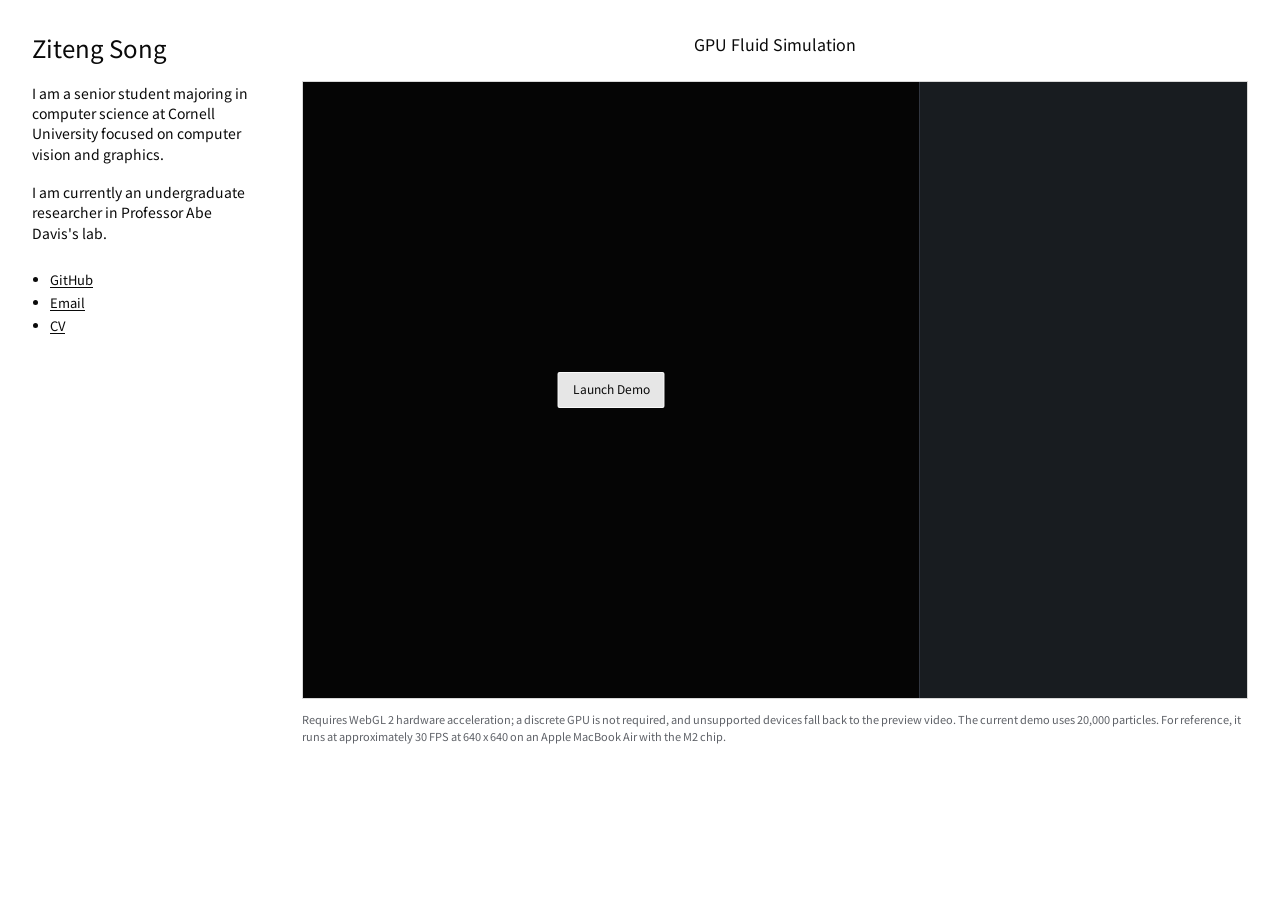
==== fluid-demo/index.html @ e5c08aec "Update fluid demo performance note" ====
<!doctype html>
<html lang="en">
  <head>
    <meta charset="utf-8" />
    <meta name="viewport" content="width=device-width, initial-scale=1" />
    <meta
      name="description"
      content="Interactive GPU fluid simulation demo by Ziteng Song."
    />
    <title>GPU Fluid Simulation | Ziteng Song</title>
    <link rel="preconnect" href="https://fonts.googleapis.com" />
    <link rel="preconnect" href="https://fonts.gstatic.com" crossorigin />
    <link
      href="https://fonts.googleapis.com/css2?family=Noto+Sans+JP:wght@400;700&family=Space+Mono:ital,wght@0,400;0,700;1,400&display=swap"
      rel="stylesheet"
    />
    <link rel="stylesheet" href="../layout.css" />
    <link rel="stylesheet" href="../styles.css" />
    <link rel="stylesheet" href="./demo.css" />
  </head>
  <body>
    <main class="site-layout">
      <aside class="site-sidebar profile-column" aria-label="Profile">
        <h1 class="site-name">Ziteng Song</h1>
        <p>
          I am a senior student majoring in computer science at Cornell University focused on computer vision
          and graphics.
        </p>
        <p>
          I am currently an undergraduate researcher in Professor Abe Davis's lab.
        </p>
        <ul class="profile-links" aria-label="Links">
          <li><a href="https://github.com/tssensei">GitHub</a></li>
          <li><a href="mailto:zs292@cornell.edu">Email</a></li>
          <li><a href="#">CV</a></li>
        </ul>
      </aside>
      <section class="fluid-demo-column" aria-labelledby="fluid-demo-title">
        <h2 id="fluid-demo-title">GPU Fluid Simulation</h2>
        <div class="fluid-demo-stage" id="fluid-demo-stage">
          <div class="fluid-demo-preview">
            <video
              class="fluid-demo-fallback"
              src="../img/fluid-loop-v3.mp4"
              autoplay
              muted
              loop
              playsinline
              preload="metadata"
            ></video>
            <button class="fluid-demo-launch" id="fluid-demo-launch" type="button">Launch Demo</button>
            <p class="fluid-demo-status" id="fluid-demo-status" role="status" hidden></p>
          </div>
          <div class="fluid-demo-panel-placeholder" aria-hidden="true"></div>
        </div>
        <p class="fluid-demo-note">
          Requires WebGL 2 hardware acceleration; a discrete GPU is not required, and unsupported devices fall
          back to the preview video. The current demo uses 20,000 particles. For reference, it runs at approximately
          30 FPS at 640 x 640 on an Apple MacBook Air with the M2 chip.
        </p>
      </section>
    </main>
    <script src="./demo.js" defer></script>
  </body>
</html>
---- layout.css ----
html {
  scrollbar-gutter: stable both-edges;
}

.site-layout {
  display: grid;
  grid-template-columns: 270px minmax(420px, 1fr);
  width: min(1180px, calc(100vw - 64px));
  margin: 34px auto 72px;
}

.site-sidebar {
  min-width: 0;
  padding-right: 32px;
}

.site-name {
  margin: 0;
  padding: 0;
  font-size: 24px;
  font-weight: 400;
  line-height: 1.2;
  letter-spacing: 0;
}

@media (max-width: 920px) {
  .site-layout {
    grid-template-columns: 1fr;
    width: min(680px, calc(100vw - 40px));
    margin-top: 28px;
  }

  .site-sidebar {
    padding-right: 0;
  }
}

@media (max-width: 560px) {
  .site-layout {
    width: calc(100vw - 32px);
  }
}
---- styles.css ----
*, *::before, *::after {
  box-sizing: border-box;
  margin: 0;
  padding: 0;
}

:root {
  --black: #0a0a0a;
  --white: #fff;
  --red: #d10000;
  --mid: #5f6268;
  --light-rule: #d8d8d8;
  --border: 1px solid #d8d8d8;
}

html,
body {
  min-height: 100%;
}

body {
  background: var(--white);
  color: var(--black);
  font-family: "Noto Sans JP", "Space Mono", monospace, sans-serif;
  font-size: 13px;
  line-height: 1.55;
}

a {
  color: inherit;
  text-decoration: underline;
  text-underline-offset: 2px;
}

a:hover {
  color: var(--red);
}

.profile-column,
.projects-column {
  min-width: 0;
}

.profile-column h1 {
  margin-bottom: 20px;
}

.profile-column p {
  max-width: 220px;
  margin-bottom: 18px;
  color: var(--black);
  font-size: 14px;
  line-height: 1.45;
  letter-spacing: 0;
}

.profile-links {
  margin: 28px 0 0 18px;
}

.profile-links li {
  margin-bottom: 4px;
  color: var(--black);
  font-size: 13px;
  line-height: 1.45;
}

.projects-column > h2 {
  margin-bottom: 26px;
  font-size: 16px;
  font-weight: 400;
  line-height: 1.3;
  letter-spacing: 0;
  text-align: center;
}

.projects-column > h2 {
  padding: 0 24px;
}

.project-grid {
  display: grid;
  grid-template-columns: repeat(2, minmax(0, 1fr));
  gap: 0;
}

.project-stack {
  display: flex;
  min-width: 0;
  flex-direction: column;
}

.project-card {
  --project-copy-shift: 0px;
  position: relative;
  isolation: isolate;
  overflow: hidden;
  border: var(--border);
  background: var(--white);
}

.project-card::after {
  position: absolute;
  z-index: 1;
  inset: 0;
  background: rgba(255, 255, 255, 0.82);
  content: "";
  opacity: 0;
  pointer-events: none;
  transition: opacity 520ms cubic-bezier(0.22, 1, 0.36, 1);
}

.project-stack + .project-stack .project-card {
  border-left: 0;
}

.project-stack .project-card + .project-card {
  border-top: 0;
}

.project-thumb {
  position: relative;
  z-index: 0;
  border-bottom: var(--border);
  background: #ececec;
}

.project-thumb:empty {
  min-height: 108px;
}

.project-thumb img,
.project-thumb video {
  display: block;
  width: 100%;
  height: auto;
}

.project-thumb video {
  pointer-events: none;
}

.renderer-thumb {
  background:
    linear-gradient(140deg, rgba(10, 10, 10, 0.72), rgba(209, 0, 0, 0.72)),
    radial-gradient(circle at 70% 28%, #fff7c9 0 8%, transparent 9%),
    linear-gradient(35deg, #17201e, #72533f 52%, #1c2428);
}

.fluid-thumb {
  background:
    radial-gradient(circle at 24% 56%, rgba(255, 255, 255, 0.85) 0 5%, transparent 6%),
    radial-gradient(circle at 68% 42%, rgba(255, 255, 255, 0.72) 0 6%, transparent 7%),
    linear-gradient(135deg, #0c1320, #2d88a8 46%, #d7f0f0);
}

.gnome-thumb {
  background:
    radial-gradient(circle at 22% 62%, #c64d35 0 8%, transparent 9%),
    radial-gradient(circle at 72% 42%, #f5d56c 0 9%, transparent 10%),
    linear-gradient(150deg, #234d34, #84a65b 46%, #dfd8b8);
}

.chroma-thumb {
  background:
    linear-gradient(90deg, rgba(209, 0, 0, 0.72), transparent 28%),
    radial-gradient(circle at 72% 62%, #54a6a2 0 13%, transparent 14%),
    linear-gradient(135deg, #121516, #46505c 58%, #e6e3d6);
}

.project-copy {
  position: relative;
  z-index: 2;
  padding: 18px 17px;
}

.project-heading {
  transform: translateY(0);
  transition: transform 620ms cubic-bezier(0.22, 1, 0.36, 1);
  will-change: transform;
}

.project-details {
  position: absolute;
  z-index: 2;
  top: 88px;
  right: 17px;
  left: 17px;
  max-width: 430px;
  color: var(--black);
  opacity: 0;
  pointer-events: none;
  transform: translateY(14px);
  transition:
    opacity 360ms cubic-bezier(0.22, 1, 0.36, 1),
    transform 560ms cubic-bezier(0.22, 1, 0.36, 1);
}

.project-details-intro {
  max-width: 360px;
  margin-bottom: 22px;
  font-size: 12px;
  line-height: 1.5;
}

.project-details dl {
  display: grid;
  grid-template-columns: 92px minmax(0, 1fr);
  gap: 12px 16px;
  margin: 0;
}

.project-details dt,
.project-details dd {
  margin: 0;
  font-size: 11px;
  line-height: 1.5;
}

.project-details dt {
  color: var(--mid);
}

@media (hover: hover) {
  .project-card:hover::after {
    opacity: 1;
  }

  .project-card:hover .project-heading {
    transform: translateY(calc(-1 * var(--project-copy-shift)));
  }

  .renderer-card:hover .project-details {
    opacity: 1;
    transform: translateY(0);
    transition-delay: 280ms;
  }
}

.project-card:focus-within::after {
  opacity: 1;
}

.project-card:focus-within .project-heading {
  transform: translateY(calc(-1 * var(--project-copy-shift)));
}

.renderer-card:focus-within .project-details {
  opacity: 1;
  transform: translateY(0);
}

.project-copy h3 {
  margin-bottom: 2px;
  color: var(--black);
  font-size: 14px;
  font-weight: 400;
  line-height: 1.35;
  letter-spacing: 0;
}

.project-meta {
  color: var(--mid);
  font-size: 12px;
  line-height: 1.35;
  letter-spacing: 0;
}

.project-links {
  display: flex;
  align-items: flex-start;
  flex-direction: column;
  gap: 4px;
  margin-top: 10px;
  font-size: 11px;
  line-height: 1.3;
}

@media (prefers-reduced-motion: reduce) {
  .project-card::after,
  .project-heading,
  .project-details {
    transition-duration: 0.01ms;
  }
}

@media (max-width: 920px) {
  .profile-column {
    padding: 0;
    border: 0;
  }

  .projects-column {
    padding-top: 24px;
    border-top: var(--border);
  }

  .projects-column > h2 {
    text-align: left;
  }
}

@media (max-width: 560px) {
  .project-grid {
    display: flex;
    flex-direction: column;
  }

  .project-stack {
    display: contents;
  }

  .project-stack + .project-stack .project-card {
    border-left: var(--border);
  }

  .project-card {
    border-top: 0;
  }

  .renderer-card {
    order: 1;
    border-top: var(--border);
  }

  .fluid-card {
    order: 2;
  }

  .gnome-card {
    order: 3;
  }

  .chroma-card {
    order: 4;
  }
}
---- fluid-demo/demo.css ----
.fluid-demo-column {
  display: flex;
  min-width: 0;
  align-items: center;
  flex-direction: column;
  container-type: inline-size;
}

@media (min-width: 921px) {
  .site-layout {
    width: min(1250px, calc(100vw - 64px));
  }
}

.fluid-demo-column > h2 {
  margin-bottom: 26px;
  padding: 0 24px;
  font-size: 16px;
  font-weight: 400;
  line-height: 1.3;
  letter-spacing: 0;
  text-align: center;
}

.fluid-demo-stage {
  position: relative;
  display: grid;
  grid-template-columns: minmax(0, 64fr) minmax(0, 34fr);
  width: min(100%, 980px);
  aspect-ratio: 98 / 64;
  overflow: hidden;
  border: var(--border);
  background: #050505;
}

.fluid-demo-note {
  width: min(100%, 980px);
  margin: 12px 0 0;
  color: var(--mid);
  font-size: 11px;
  line-height: 1.55;
  letter-spacing: 0;
}

.fluid-demo-preview {
  position: relative;
  min-width: 0;
  min-height: 0;
  overflow: hidden;
  background: #050505;
}

.fluid-demo-panel-placeholder {
  min-width: 0;
  min-height: 0;
  border-left: 1px solid #313640;
  background: #181c20;
}

.fluid-demo-frame {
  position: absolute;
  inset: 0;
  display: block;
  width: 100%;
  height: 100%;
}

.fluid-demo-fallback {
  position: absolute;
  inset: 0;
  display: block;
  width: 100%;
  height: 100%;
  object-fit: contain;
}

.fluid-demo-frame {
  z-index: 2;
  border: 0;
  opacity: 0;
  transition: opacity 180ms ease-out;
}

@container (max-width: 820px) {
  .fluid-demo-stage {
    grid-template-columns: 1fr;
    grid-template-rows: min(100cqw, 640px) 420px;
    width: min(100%, 640px);
    height: calc(min(100cqw, 640px) + 420px);
    aspect-ratio: auto;
  }

  .fluid-demo-panel-placeholder {
    border-top: 1px solid #313640;
    border-left: 0;
  }

  .fluid-demo-note {
    width: min(100%, 640px);
  }
}

.fluid-demo-stage.is-ready .fluid-demo-frame {
  opacity: 1;
}

.fluid-demo-launch {
  position: absolute;
  z-index: 4;
  top: 50%;
  left: 50%;
  min-height: 36px;
  padding: 7px 14px;
  border: 1px solid rgba(255, 255, 255, 0.82);
  border-radius: 2px;
  background: rgba(255, 255, 255, 0.9);
  color: var(--black);
  font: inherit;
  font-size: 12px;
  letter-spacing: 0;
  cursor: pointer;
  transform: translate(-50%, -50%);
}

.fluid-demo-launch:hover,
.fluid-demo-launch:focus-visible {
  background: var(--white);
  outline: none;
}

.fluid-demo-launch:disabled {
  cursor: wait;
}

.fluid-demo-stage.is-ready .fluid-demo-launch {
  display: none;
}

.fluid-demo-status {
  position: absolute;
  z-index: 4;
  right: 12px;
  bottom: 12px;
  left: 12px;
  padding: 7px 9px;
  background: rgba(255, 255, 255, 0.9);
  color: var(--black);
  font-size: 11px;
  line-height: 1.4;
  overflow-wrap: anywhere;
  text-align: left;
}

@media (max-width: 920px) {
  .fluid-demo-column {
    margin-top: 24px;
    padding-top: 24px;
    border-top: var(--border);
  }

  .fluid-demo-column > h2 {
    align-self: stretch;
    text-align: left;
  }
}

@media (prefers-reduced-motion: reduce) {
  .fluid-demo-frame {
    transition-duration: 0.01ms;
  }
}
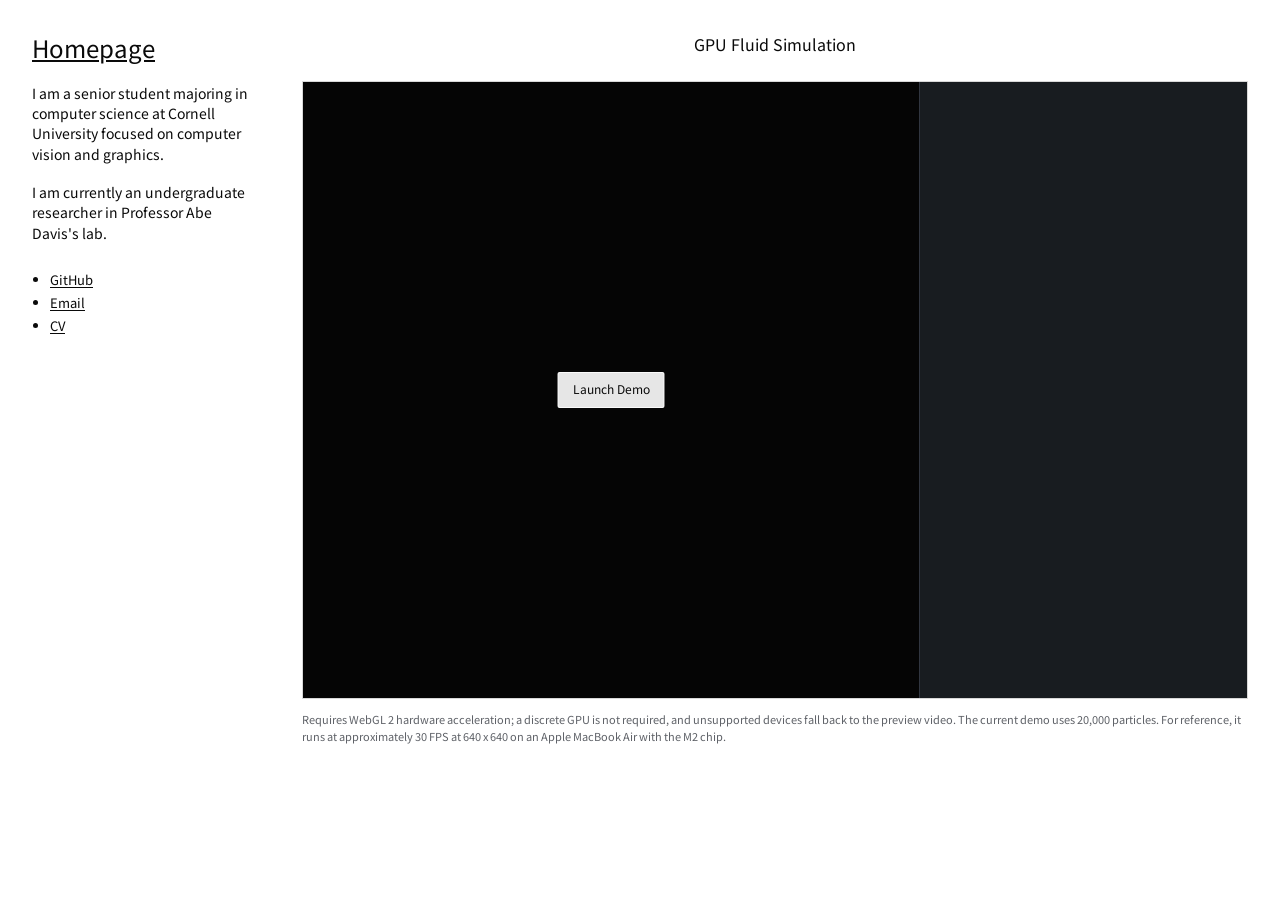
==== commit 4fb5323e: "Clarify subpage home links" ====
--- a/fluid-demo/index.html
+++ b/fluid-demo/index.html
@@ -21,7 +21,7 @@
   <body>
     <main class="site-layout">
       <aside class="site-sidebar profile-column" aria-label="Profile">
-        <h1 class="site-name">Ziteng Song</h1>
+        <h1 class="site-name"><a href="../index.html">Homepage</a></h1>
         <p>
           I am a senior student majoring in computer science at Cornell University focused on computer vision
           and graphics.
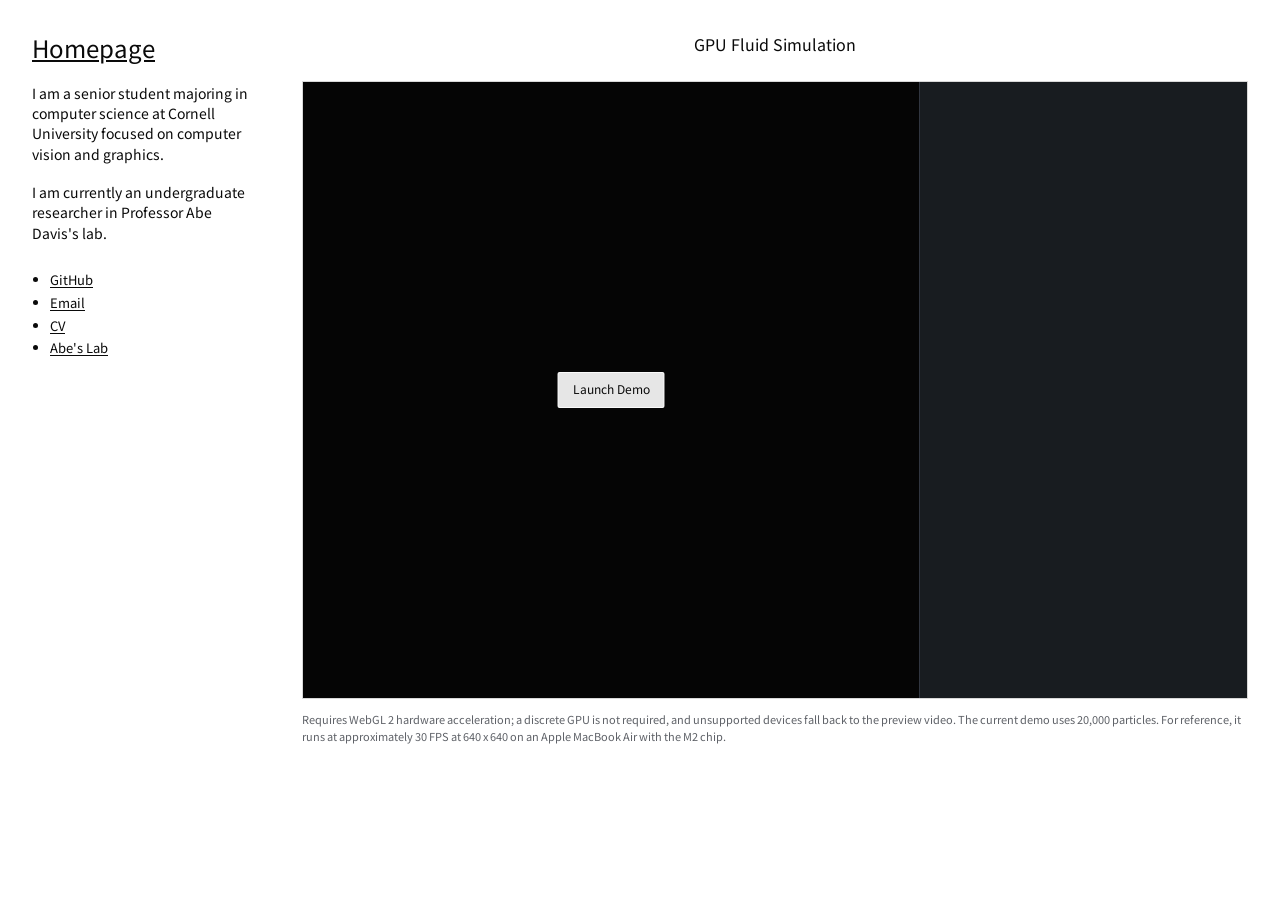
==== commit dd606734: "Add Abe Davis lab link to sidebars" ====
--- a/fluid-demo/index.html
+++ b/fluid-demo/index.html
@@ -33,6 +33,7 @@
           <li><a href="https://github.com/tssensei">GitHub</a></li>
           <li><a href="mailto:zs292@cornell.edu">Email</a></li>
           <li><a href="#">CV</a></li>
+          <li><a href="https://www.cs.cornell.edu/abe/group/" target="_blank" rel="noreferrer">Abe's Lab</a></li>
         </ul>
       </aside>
       <section class="fluid-demo-column" aria-labelledby="fluid-demo-title">
--- a/layout.css
+++ b/layout.css
@@ -12,6 +12,14 @@
 .site-sidebar {
   min-width: 0;
   padding-right: 32px;
+}
+
+@media (min-width: 921px) {
+  .site-sidebar {
+    position: sticky;
+    top: 34px;
+    align-self: start;
+  }
 }
 
 .site-name {
--- a/styles.css
+++ b/styles.css
@@ -155,17 +155,15 @@
 }
 
 .gnome-thumb {
-  background:
-    radial-gradient(circle at 22% 62%, #c64d35 0 8%, transparent 9%),
-    radial-gradient(circle at 72% 42%, #f5d56c 0 9%, transparent 10%),
-    linear-gradient(150deg, #234d34, #84a65b 46%, #dfd8b8);
-}
-
-.chroma-thumb {
-  background:
-    linear-gradient(90deg, rgba(209, 0, 0, 0.72), transparent 28%),
-    radial-gradient(circle at 72% 62%, #54a6a2 0 13%, transparent 14%),
-    linear-gradient(135deg, #121516, #46505c 58%, #e6e3d6);
+  background: #fff;
+}
+
+.sdf-particle-thumb {
+  background: #fff;
+}
+
+.python-raytracer-thumb {
+  background: #fff;
 }
 
 .project-copy {
@@ -203,6 +201,17 @@
   line-height: 1.5;
 }
 
+.project-feature-list {
+  margin: -10px 0 0 18px;
+  padding: 0;
+  font-size: 11px;
+  line-height: 1.5;
+}
+
+.project-feature-list li {
+  margin-bottom: 5px;
+}
+
 .project-details dl {
   display: grid;
   grid-template-columns: 92px minmax(0, 1fr);
@@ -230,24 +239,48 @@
     transform: translateY(calc(-1 * var(--project-copy-shift)));
   }
 
-  .renderer-card:hover .project-details {
+  .renderer-card:hover .project-details,
+  .sdf-particle-card:hover .project-details,
+  .gnome-card:hover .project-details,
+  .fluid-card:hover .project-details,
+  .python-raytracer-card:hover .project-details {
     opacity: 1;
     transform: translateY(0);
     transition-delay: 280ms;
   }
-}
-
-.project-card:focus-within::after {
-  opacity: 1;
-}
-
-.project-card:focus-within .project-heading {
-  transform: translateY(calc(-1 * var(--project-copy-shift)));
-}
-
-.renderer-card:focus-within .project-details {
-  opacity: 1;
-  transform: translateY(0);
+
+  .project-card:focus-within::after {
+    opacity: 1;
+  }
+
+  .project-card:focus-within .project-heading {
+    transform: translateY(calc(-1 * var(--project-copy-shift)));
+  }
+
+  .renderer-card:focus-within .project-details,
+  .sdf-particle-card:focus-within .project-details,
+  .gnome-card:focus-within .project-details,
+  .fluid-card:focus-within .project-details,
+  .python-raytracer-card:focus-within .project-details {
+    opacity: 1;
+    transform: translateY(0);
+  }
+}
+
+@media (hover: none), (pointer: coarse) {
+  .project-card.is-expanded::after {
+    opacity: 1;
+  }
+
+  .project-card.is-expanded .project-heading {
+    transform: translateY(calc(-1 * var(--project-copy-shift)));
+  }
+
+  .project-card.is-expanded .project-details {
+    opacity: 1;
+    transform: translateY(0);
+    transition-delay: 120ms;
+  }
 }
 
 .project-copy h3 {
@@ -323,7 +356,7 @@
     border-top: var(--border);
   }
 
-  .fluid-card {
+  .sdf-particle-card {
     order: 2;
   }
 
@@ -331,7 +364,11 @@
     order: 3;
   }
 
-  .chroma-card {
+  .fluid-card {
     order: 4;
   }
-}
+
+  .python-raytracer-card {
+    order: 5;
+  }
+}
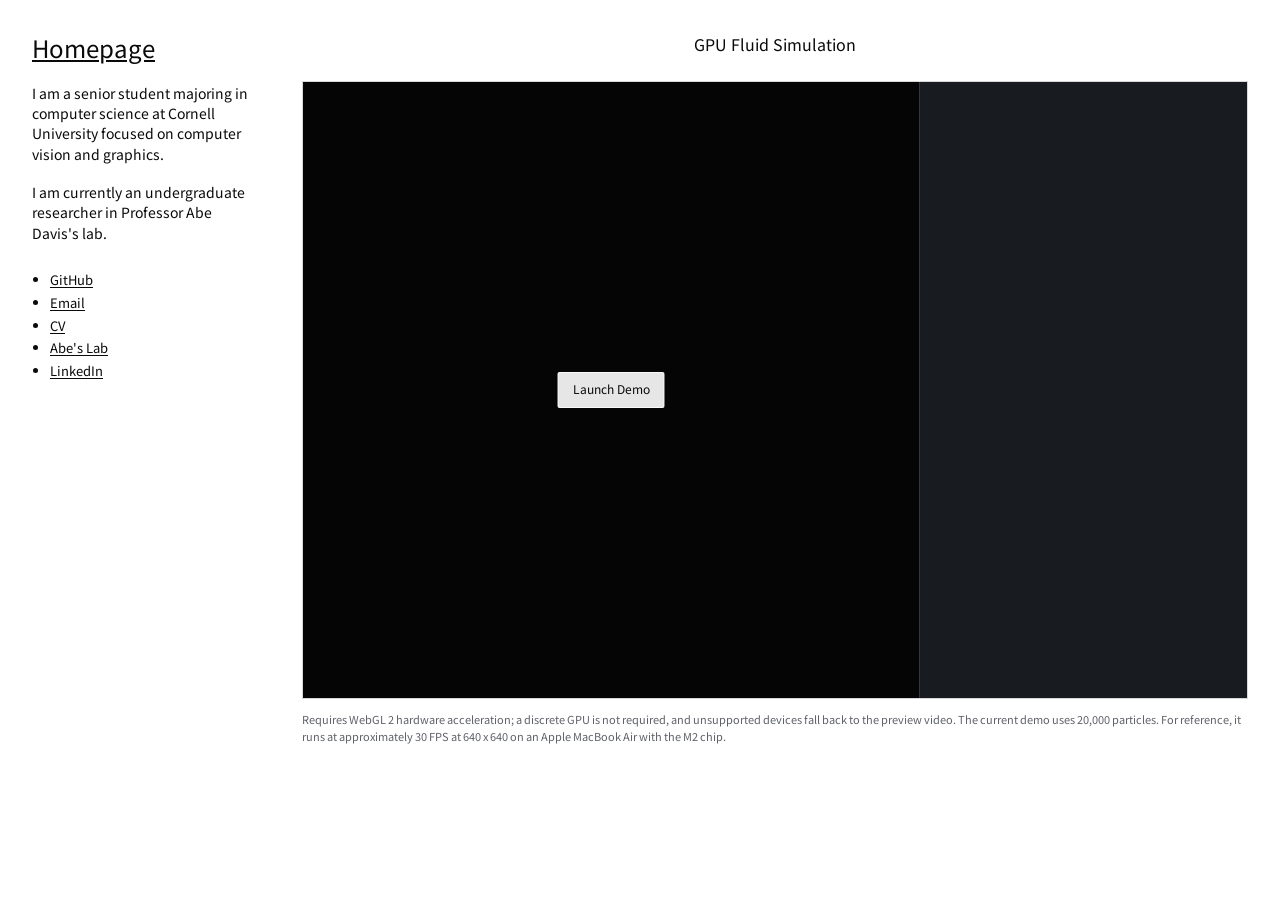
==== commit c3f80c09: "Add LinkedIn profile link" ====
--- a/fluid-demo/index.html
+++ b/fluid-demo/index.html
@@ -32,8 +32,9 @@
         <ul class="profile-links" aria-label="Links">
           <li><a href="https://github.com/tssensei">GitHub</a></li>
           <li><a href="mailto:zs292@cornell.edu">Email</a></li>
-          <li><a href="#">CV</a></li>
+          <li><a href="/resume.pdf" target="_blank" rel="noopener noreferrer">CV</a></li>
           <li><a href="https://www.cs.cornell.edu/abe/group/" target="_blank" rel="noreferrer">Abe's Lab</a></li>
+          <li><a href="https://www.linkedin.com/in/ziteng-song-3b3660303/" target="_blank" rel="noopener noreferrer">LinkedIn</a></li>
         </ul>
       </aside>
       <section class="fluid-demo-column" aria-labelledby="fluid-demo-title">
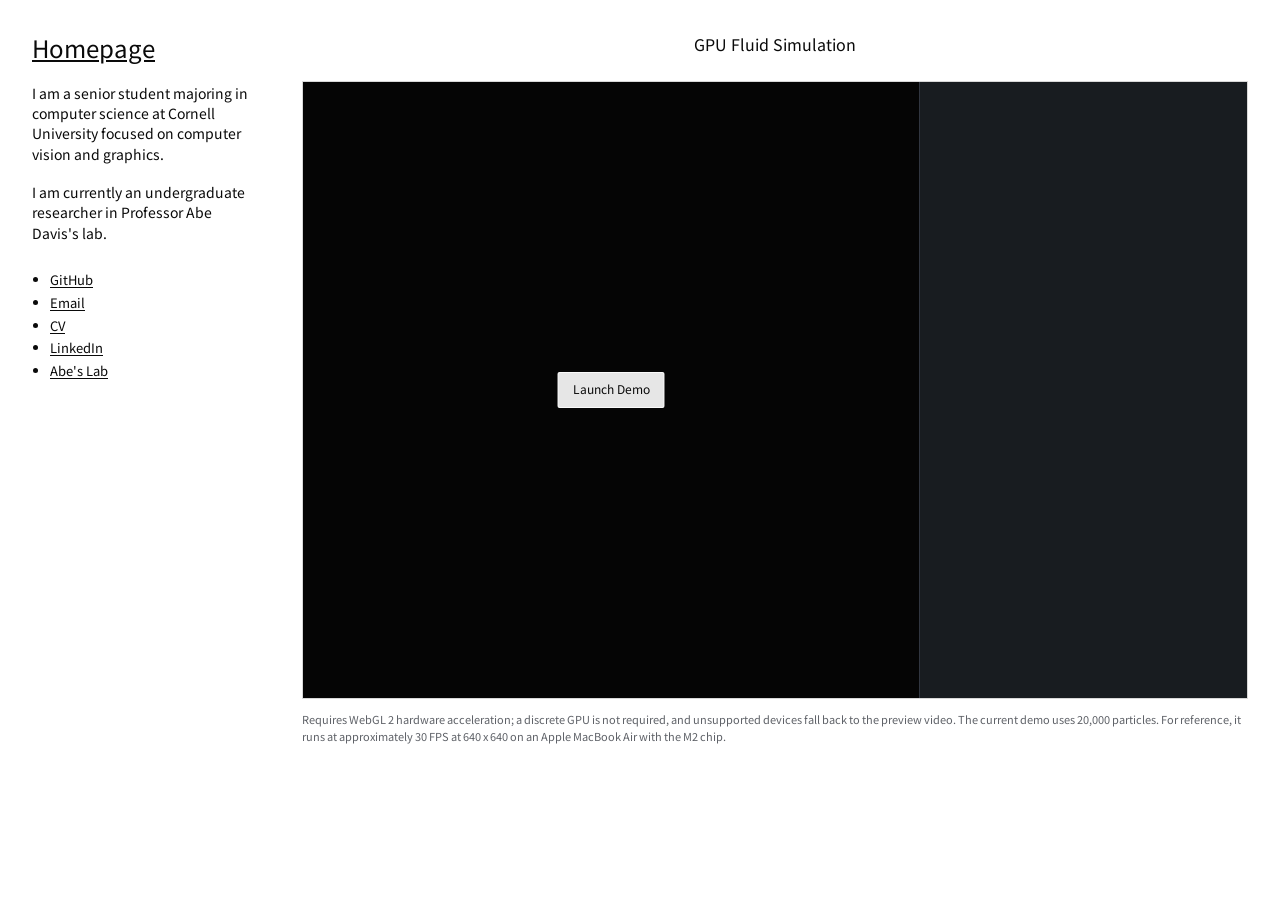
==== commit e83a3ce6: "Reorder profile links" ====
--- a/fluid-demo/index.html
+++ b/fluid-demo/index.html
@@ -33,8 +33,8 @@
           <li><a href="https://github.com/tssensei">GitHub</a></li>
           <li><a href="mailto:zs292@cornell.edu">Email</a></li>
           <li><a href="/resume.pdf" target="_blank" rel="noopener noreferrer">CV</a></li>
+          <li><a href="https://www.linkedin.com/in/ziteng-song-3b3660303/" target="_blank" rel="noopener noreferrer">LinkedIn</a></li>
           <li><a href="https://www.cs.cornell.edu/abe/group/" target="_blank" rel="noreferrer">Abe's Lab</a></li>
-          <li><a href="https://www.linkedin.com/in/ziteng-song-3b3660303/" target="_blank" rel="noopener noreferrer">LinkedIn</a></li>
         </ul>
       </aside>
       <section class="fluid-demo-column" aria-labelledby="fluid-demo-title">
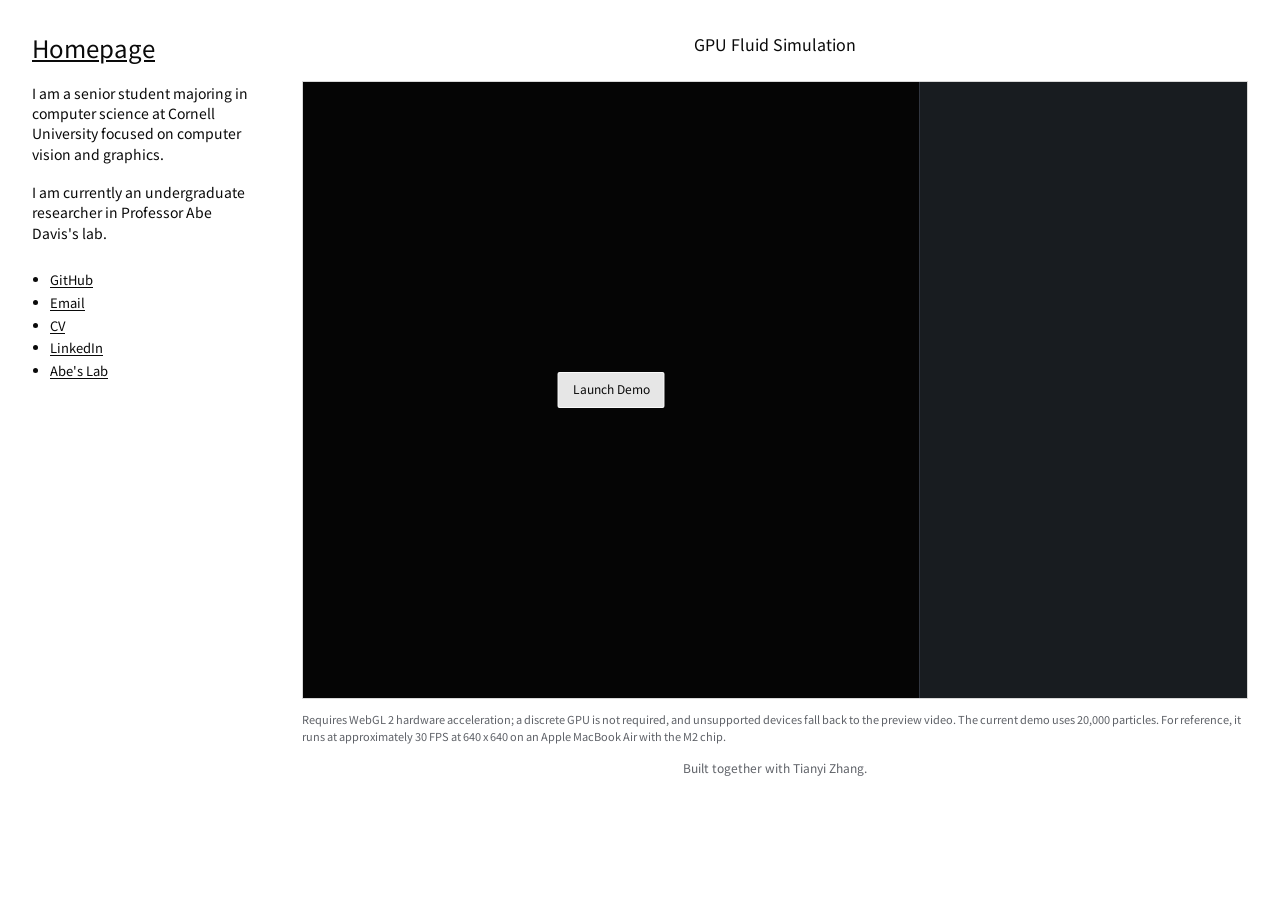
==== commit 021748e1: "Credit fluid demo collaborator" ====
--- a/fluid-demo/index.html
+++ b/fluid-demo/index.html
@@ -60,6 +60,7 @@
           back to the preview video. The current demo uses 20,000 particles. For reference, it runs at approximately
           30 FPS at 640 x 640 on an Apple MacBook Air with the M2 chip.
         </p>
+        <p class="fluid-demo-credit">Built together with Tianyi Zhang.</p>
       </section>
     </main>
     <script src="./demo.js" defer></script>
--- a/fluid-demo/demo.css
+++ b/fluid-demo/demo.css
@@ -40,6 +40,13 @@
   font-size: 11px;
   line-height: 1.55;
   letter-spacing: 0;
+}
+
+.fluid-demo-credit {
+  margin: 14px 0 0;
+  color: var(--mid);
+  font-size: 12px;
+  line-height: 1.5;
 }
 
 .fluid-demo-preview {
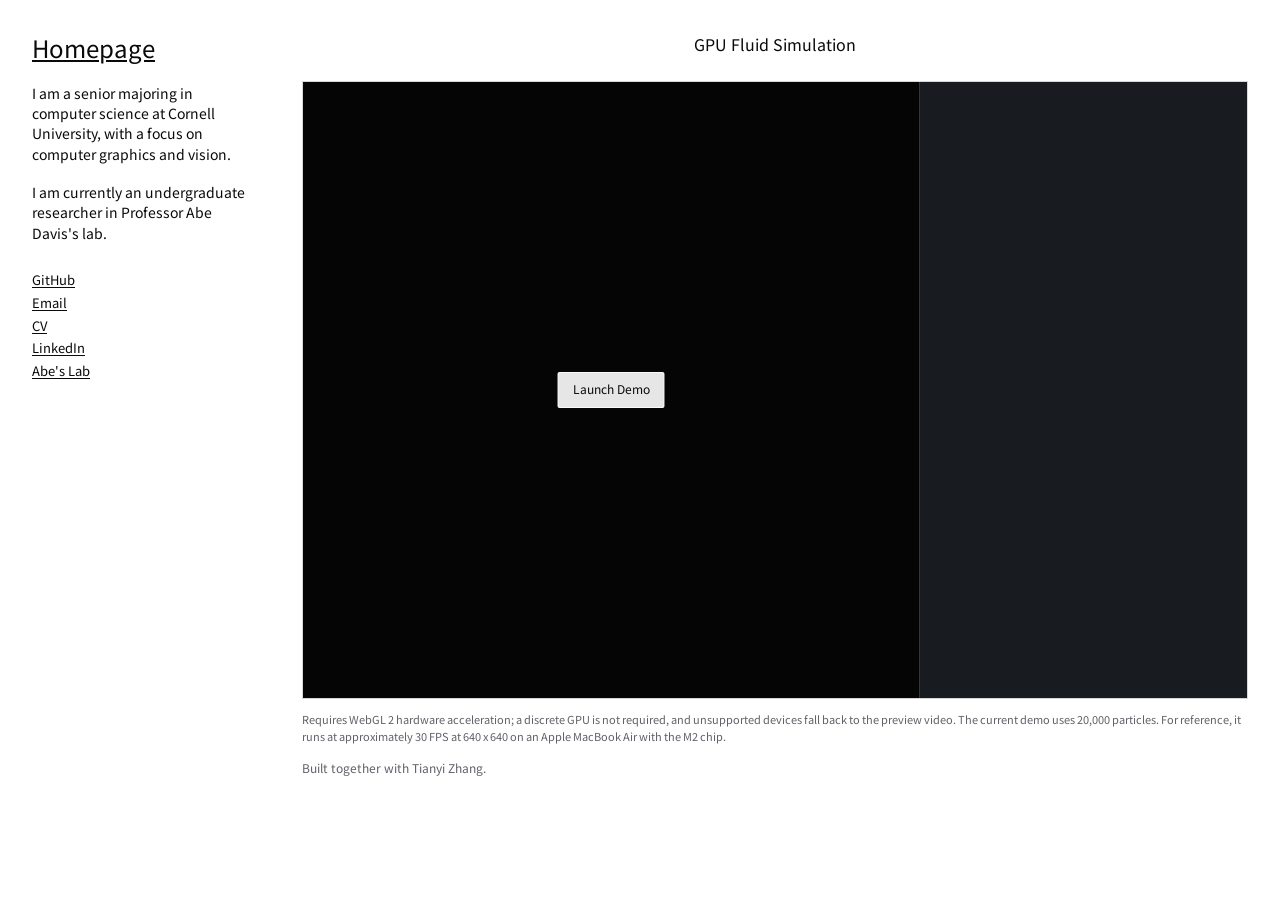
==== commit eac6c38b: "Polish profile bio and prioritize graphics and vision" ====
--- a/fluid-demo/index.html
+++ b/fluid-demo/index.html
@@ -23,8 +23,7 @@
       <aside class="site-sidebar profile-column" aria-label="Profile">
         <h1 class="site-name"><a href="../index.html">Homepage</a></h1>
         <p>
-          I am a senior student majoring in computer science at Cornell University focused on computer vision
-          and graphics.
+          I am a senior majoring in computer science at Cornell University, with a focus on computer graphics and vision.
         </p>
         <p>
           I am currently an undergraduate researcher in Professor Abe Davis's lab.
--- a/styles.css
+++ b/styles.css
@@ -45,6 +45,21 @@
   margin-bottom: 20px;
 }
 
+.profile-photo {
+  display: block;
+  width: 220px;
+  max-width: 100%;
+  height: auto;
+  margin-bottom: 18px;
+  border: var(--border);
+}
+
+@media (min-width: 921px) {
+  .homepage .profile-column h1 {
+    margin-bottom: 18px;
+  }
+}
+
 .profile-column p {
   max-width: 220px;
   margin-bottom: 18px;
@@ -55,7 +70,8 @@
 }
 
 .profile-links {
-  margin: 28px 0 0 18px;
+  margin: 28px 0 0;
+  list-style: none;
 }
 
 .profile-links li {
@@ -88,6 +104,10 @@
   display: flex;
   min-width: 0;
   flex-direction: column;
+}
+
+.featured-project {
+  grid-column: 1 / -1;
 }
 
 .project-card {
@@ -114,7 +134,7 @@
   border-left: 0;
 }
 
-.project-stack .project-card + .project-card {
+.project-stack .project-card {
   border-top: 0;
 }
 
@@ -239,11 +259,7 @@
     transform: translateY(calc(-1 * var(--project-copy-shift)));
   }
 
-  .renderer-card:hover .project-details,
-  .sdf-particle-card:hover .project-details,
-  .gnome-card:hover .project-details,
-  .fluid-card:hover .project-details,
-  .python-raytracer-card:hover .project-details {
+  .project-card:hover .project-details {
     opacity: 1;
     transform: translateY(0);
     transition-delay: 280ms;
@@ -257,11 +273,7 @@
     transform: translateY(calc(-1 * var(--project-copy-shift)));
   }
 
-  .renderer-card:focus-within .project-details,
-  .sdf-particle-card:focus-within .project-details,
-  .gnome-card:focus-within .project-details,
-  .fluid-card:focus-within .project-details,
-  .python-raytracer-card:focus-within .project-details {
+  .project-card:focus-within .project-details {
     opacity: 1;
     transform: translateY(0);
   }
@@ -351,9 +363,12 @@
     border-top: 0;
   }
 
+  .featured-project {
+    border-top: var(--border);
+  }
+
   .renderer-card {
     order: 1;
-    border-top: var(--border);
   }
 
   .sdf-particle-card {
--- a/fluid-demo/demo.css
+++ b/fluid-demo/demo.css
@@ -43,10 +43,12 @@
 }
 
 .fluid-demo-credit {
+  width: min(100%, 980px);
   margin: 14px 0 0;
   color: var(--mid);
   font-size: 12px;
   line-height: 1.5;
+  text-align: left;
 }
 
 .fluid-demo-preview {
